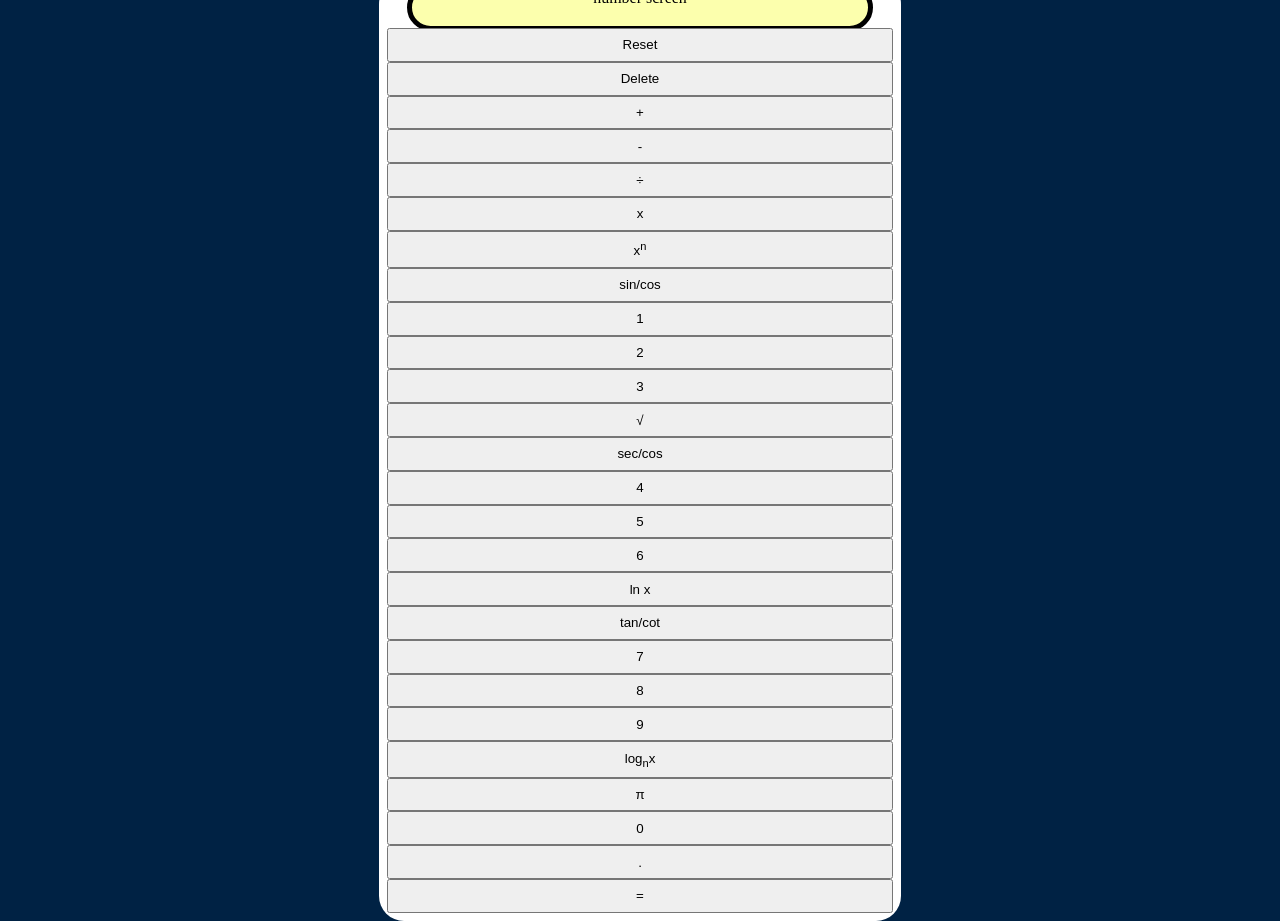
==== index.html @ ee36f56c "Remove divs seperating each row" ====
<!DOCTYPE html>
<html lang="en">
<head>
    <meta charset="UTF-8">
    <meta http-equiv="X-UA-Compatible" content="IE=edge">
    <meta name="viewport" content="width=device-width, initial-scale=1.0">
    <title>Browser Calculator</title>
    <link rel="stylesheet" href="./style.css">
</head>
<body>
    
    <div class="calculator">
        
        <div class="screen_wrapper">
            <div class="screen">
                number screen            
            </div>
        </div>  

        <button class="grid-span-2" id="reset">Reset</button>
        <button class="grid-span-2" id="Delete">Delete</button>

        <button class="grid-span-4" id="plus">+</button>
        <button class="grid-span-4" id="minus">-</button>
        <button class="grid-span-4" id="divide">&divide;</button>
        <button class="grid-span-4" id="multiply">x</button>



        <button class="grid-span-5" id="exponent">x<sup>n</sup></button>
        <button class="grid-span-5" id="sin-cos">sin/cos</button>
        <button class="number grid-span-5" id="one">1</button>
        <button class="number grid-span-5" id="two">2</button>
        <button class="number grid-span-5" id="three">3</button>

        <button class="grid-span-5" id="square-root">&radic;</button>
        <button class="grid-span-5" id="sec-cos">sec/cos</button>
        <button class="number grid-span-5" id="four">4</button>
        <button class="number grid-span-5" id="five">5</button>
        <button class="number grid-span-5" id="six">6</button>


    
        <button class="grid-span-5" id="natural-log">ln x</button>
        <button class="grid-span-5" id="tan-cot">tan/cot</button>
        <button class="number grid-span-5" id="seven">7</button>
        <button class="number grid-span-5" id="eight">8</button>
        <button class="number grid-span-5" id="nine">9</button>

        <button class="grid-span-5" id="log-n">log<sub>n</sub>x</button>
        <button class="grid-span-5" id="pi">&pi;</button>
        <button class="button grid-span-5" id="zero">0</button>
        <button class="grid-span-5" id="decimal">.</button>
        <button class="grid-span-5" id="calculate">=</button>


    </div>

</body>
</html>
---- style.css ----
body {
    display: flex;
    align-items: center;
    justify-content: center;
    background-color: #002244;
    height: 100vh;
    margin: 0;
    
}

.calculator {
    /* background-color: #FFEFEF; */
    background-color: white;
    height: 925.5px;
    width: 506.5px;
    border-radius: 25px;
    padding: 8px;
    flex-shrink: 0;
    display: grid;
    grid-template-columns: repeat(10, 1fr);
}

.screen_wrapper{
    grid-column: 5;
    display: flex;
    align-items: center;
    justify-content: center;
}

.screen {
    background-color: #FCFFAD;
    border: black solid 5px;
    border-radius: 25px;
    text-align: center;
    height: 90%;
    width: 90%;
}

.calculator > * {
    grid-column: span 10;
}
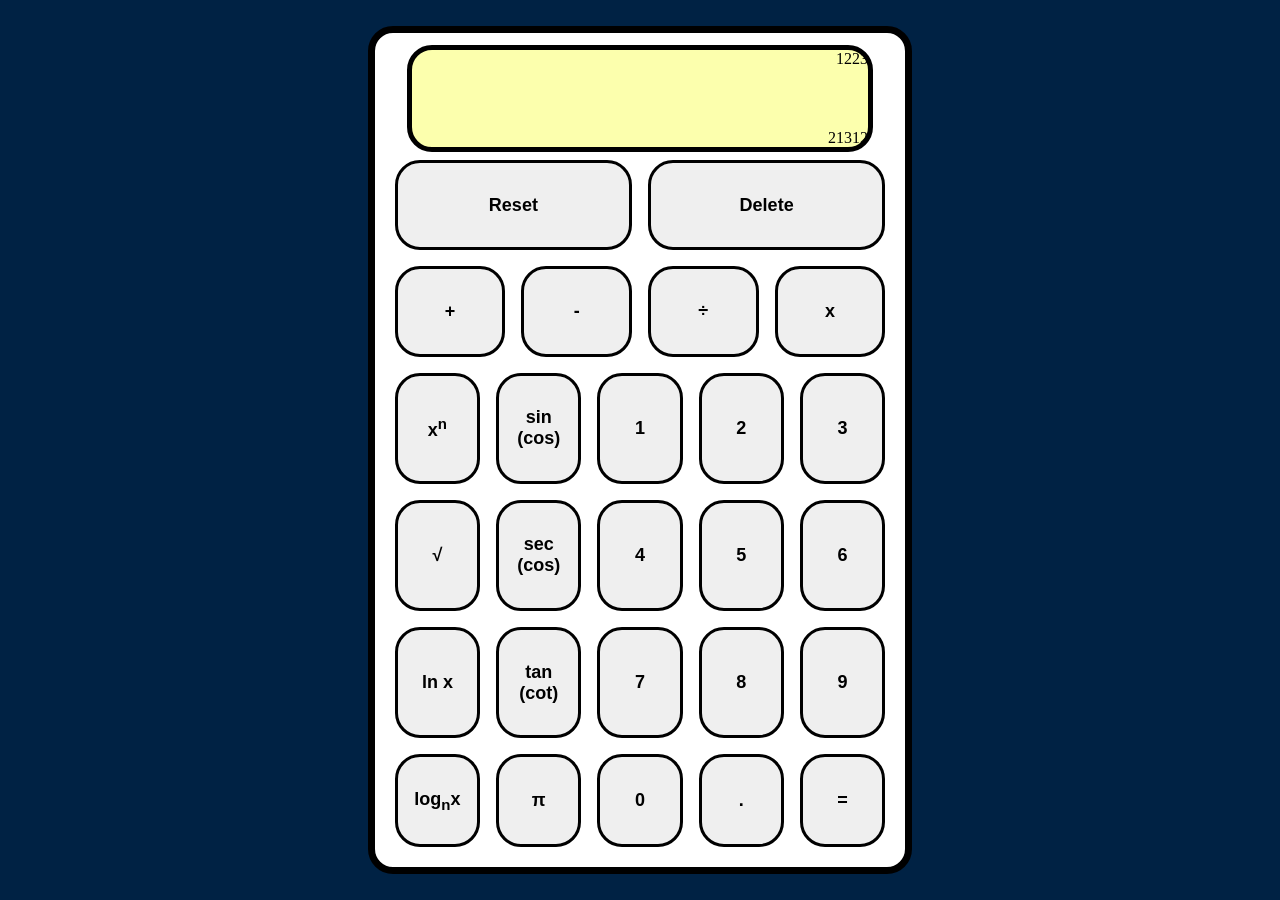
==== commit ee786fe2: "Add button sytling" ====
--- a/index.html
+++ b/index.html
@@ -13,7 +13,8 @@
         
         <div class="screen_wrapper">
             <div class="screen">
-                number screen            
+                <p class="top-output">1223</p>
+                <p class="bottom-output">21312</p>           
             </div>
         </div>  
 
@@ -28,13 +29,13 @@
 
 
         <button class="grid-span-5" id="exponent">x<sup>n</sup></button>
-        <button class="grid-span-5" id="sin-cos">sin/cos</button>
+        <button class="grid-span-5" id="sin-cos">sin <br>(cos)</br></button>
         <button class="number grid-span-5" id="one">1</button>
         <button class="number grid-span-5" id="two">2</button>
         <button class="number grid-span-5" id="three">3</button>
 
         <button class="grid-span-5" id="square-root">&radic;</button>
-        <button class="grid-span-5" id="sec-cos">sec/cos</button>
+        <button class="grid-span-5" id="sec-cos">sec<br>(cos)</br></button>
         <button class="number grid-span-5" id="four">4</button>
         <button class="number grid-span-5" id="five">5</button>
         <button class="number grid-span-5" id="six">6</button>
@@ -42,7 +43,7 @@
 
     
         <button class="grid-span-5" id="natural-log">ln x</button>
-        <button class="grid-span-5" id="tan-cot">tan/cot</button>
+        <button class="grid-span-5" id="tan-cot">tan<br>(cot)</br></button>
         <button class="number grid-span-5" id="seven">7</button>
         <button class="number grid-span-5" id="eight">8</button>
         <button class="number grid-span-5" id="nine">9</button>
--- a/style.css
+++ b/style.css
@@ -2,29 +2,47 @@
     display: flex;
     align-items: center;
     justify-content: center;
-    background-color: #002244;
+    background-color:   #002244;
     height: 100vh;
     margin: 0;
     
 }
 
+p {
+    margin: 0;
+}
+
+button {
+    margin: 8px;
+    font-weight: 700;
+    font-size: 18px;
+    border-radius: 25px;
+    border: 3px black solid;
+}
+
+button:active {
+    border: 3px yellow solid;
+}
+
 .calculator {
     /* background-color: #FFEFEF; */
     background-color: white;
-    height: 925.5px;
+    max-height: 925.5px;
+    height: 90%;
     width: 506.5px;
     border-radius: 25px;
-    padding: 8px;
+    padding: 12px;
     flex-shrink: 0;
     display: grid;
-    grid-template-columns: repeat(10, 1fr);
+    grid-template-columns: repeat(20, 1fr);
+    border: black solid 7px;
 }
 
 .screen_wrapper{
-    grid-column: 5;
     display: flex;
     align-items: center;
     justify-content: center;
+    grid-column: span 20;
 }
 
 .screen {
@@ -34,8 +52,22 @@
     text-align: center;
     height: 90%;
     width: 90%;
+    display: flex;
+    align-items: flex-end;
+    justify-content: space-between;
+    flex-direction: column;
 }
 
-.calculator > * {
+
+
+.grid-span-2 {
     grid-column: span 10;
 }
+
+.grid-span-4 {
+    grid-column: span 5; 
+}
+
+.grid-span-5 {
+    grid-column: span 4;
+}
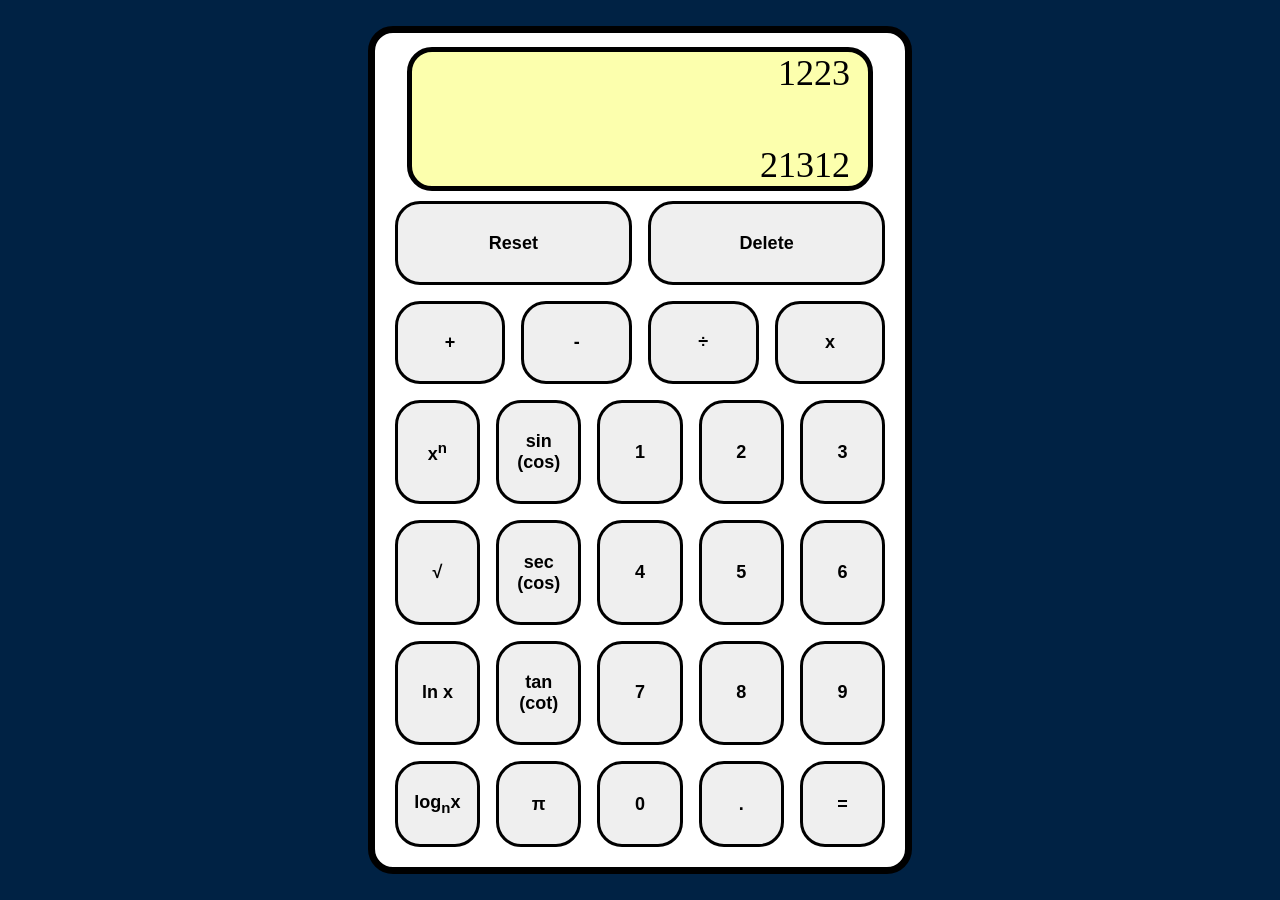
==== commit 80b47814: "Add text styling" ====
--- a/index.html
+++ b/index.html
@@ -13,8 +13,8 @@
         
         <div class="screen_wrapper">
             <div class="screen">
-                <p class="top-output">1223</p>
-                <p class="bottom-output">21312</p>           
+                <p id="top-output">1223</p>
+                <p id="bottom-output">21312</p>           
             </div>
         </div>  
 
--- a/style.css
+++ b/style.css
@@ -58,7 +58,10 @@
     flex-direction: column;
 }
 
-
+#top-output, #bottom-output {
+    font-size: 36px;
+    margin-right: 18px;
+}
 
 .grid-span-2 {
     grid-column: span 10;
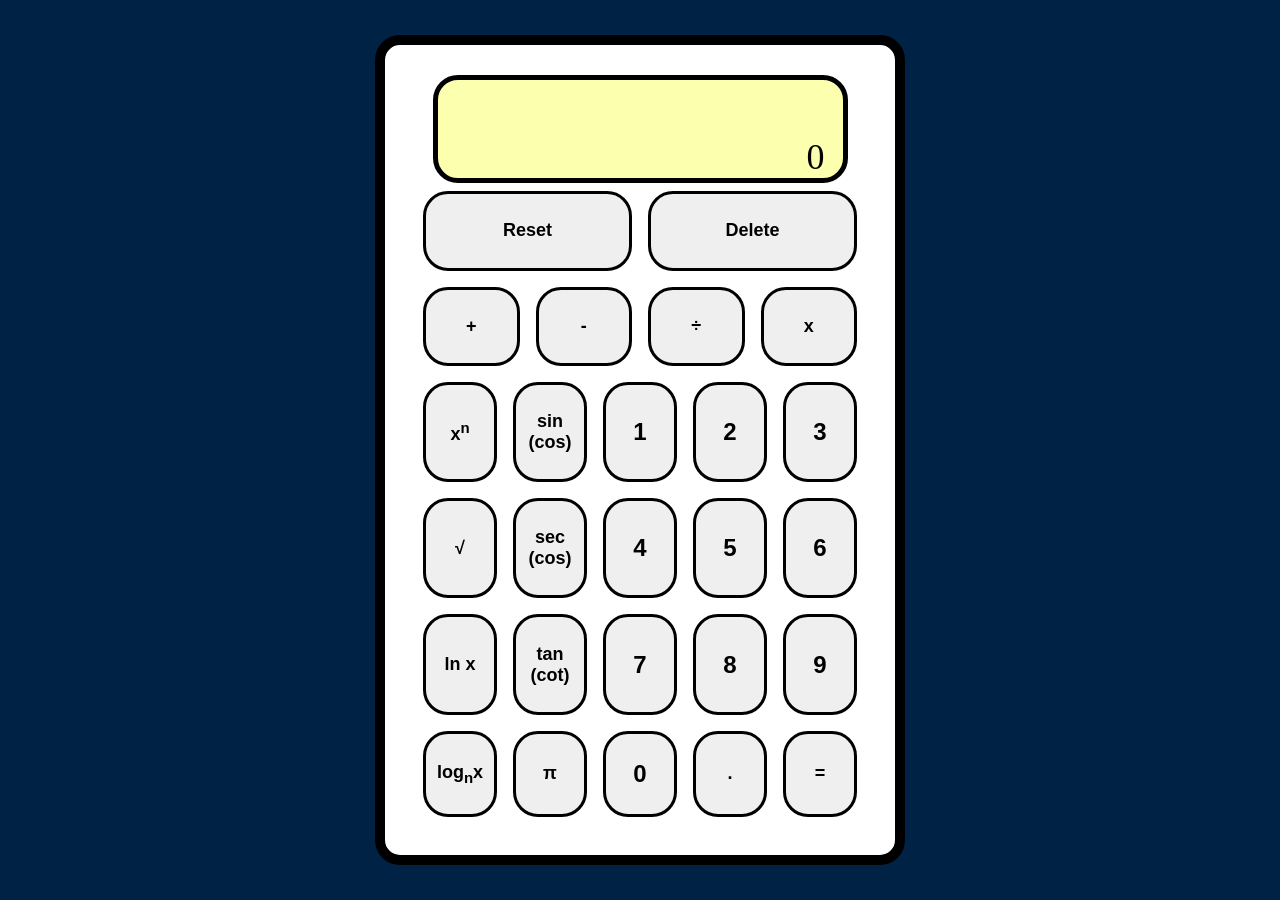
==== commit 5a23528c: "Add functionality for delete and reset buttons" ====
--- a/index.html
+++ b/index.html
@@ -13,48 +13,48 @@
         
         <div class="screen_wrapper">
             <div class="screen">
-                <p id="top-output">1223</p>
-                <p id="bottom-output">21312</p>           
+                <p id="top-output"></p>
+                <p id="bottom-output">0</p>           
             </div>
         </div>  
 
         <button class="grid-span-2" id="reset">Reset</button>
-        <button class="grid-span-2" id="Delete">Delete</button>
+        <button class="grid-span-2" id="delete">Delete</button>
 
-        <button class="grid-span-4" id="plus">+</button>
-        <button class="grid-span-4" id="minus">-</button>
-        <button class="grid-span-4" id="divide">&divide;</button>
-        <button class="grid-span-4" id="multiply">x</button>
+        <button class="grid-span-4 operators" id="plus">+</button>
+        <button class="grid-span-4 operators" id="minus">-</button>
+        <button class="grid-span-4 operators" id="divide">&divide;</button>
+        <button class="grid-span-4 operators" id="multiply">x</button>
 
 
 
-        <button class="grid-span-5" id="exponent">x<sup>n</sup></button>
-        <button class="grid-span-5" id="sin-cos">sin <br>(cos)</br></button>
+        <button class="grid-span-5 high-lvl-functions" id="exponent">x<sup>n</sup></button>
+        <button class="grid-span-5 trig" id="sin-cos">sin <br>(cos)</br></button>
         <button class="number grid-span-5" id="one">1</button>
         <button class="number grid-span-5" id="two">2</button>
         <button class="number grid-span-5" id="three">3</button>
 
-        <button class="grid-span-5" id="square-root">&radic;</button>
-        <button class="grid-span-5" id="sec-cos">sec<br>(cos)</br></button>
+        <button class="grid-span-5 high-lvl-functions" id="square-root">&radic;</button>
+        <button class="grid-span-5 trig" id="sec-cos">sec<br>(cos)</br></button>
         <button class="number grid-span-5" id="four">4</button>
         <button class="number grid-span-5" id="five">5</button>
         <button class="number grid-span-5" id="six">6</button>
 
 
     
-        <button class="grid-span-5" id="natural-log">ln x</button>
-        <button class="grid-span-5" id="tan-cot">tan<br>(cot)</br></button>
+        <button class="grid-span-5 high-lvl-functions" id="natural-log">ln x</button>
+        <button class="grid-span-5 trig" id="tan-cot">tan<br>(cot)</br></button>
         <button class="number grid-span-5" id="seven">7</button>
         <button class="number grid-span-5" id="eight">8</button>
         <button class="number grid-span-5" id="nine">9</button>
 
-        <button class="grid-span-5" id="log-n">log<sub>n</sub>x</button>
-        <button class="grid-span-5" id="pi">&pi;</button>
-        <button class="button grid-span-5" id="zero">0</button>
+        <button class="grid-span-5 high-lvl-functions" id="log-n">log<sub>n</sub>x</button>
+        <button class="grid-span-5 trig" id="pi">&pi;</button>
+        <button class="number grid-span-5" id="zero">0</button>
         <button class="grid-span-5" id="decimal">.</button>
         <button class="grid-span-5" id="calculate">=</button>
 
-
+        <script src="./run.js"></script>
     </div>
 
 </body>
--- a/style.css
+++ b/style.css
@@ -24,18 +24,33 @@
     border: 3px yellow solid;
 }
 
+.number  {
+    font-size: 24px;
+}
+
 .calculator {
     /* background-color: #FFEFEF; */
     background-color: white;
-    max-height: 925.5px;
-    height: 90%;
-    width: 506.5px;
+    height: 750px;
+    width: 450px;
     border-radius: 25px;
-    padding: 12px;
+    padding: 30px;
     flex-shrink: 0;
     display: grid;
     grid-template-columns: repeat(20, 1fr);
-    border: black solid 7px;
+    border: black solid 10px;
+}
+
+.grid-span-2 {
+    grid-column: span 10;
+}
+
+.grid-span-4 {
+    grid-column: span 5; 
+}
+
+.grid-span-5 {
+    grid-column: span 4;
 }
 
 .screen_wrapper{
@@ -58,19 +73,13 @@
     flex-direction: column;
 }
 
-#top-output, #bottom-output {
+#bottom-output{ 
     font-size: 36px;
     margin-right: 18px;
 }
 
-.grid-span-2 {
-    grid-column: span 10;
-}
-
-.grid-span-4 {
-    grid-column: span 5; 
-}
-
-.grid-span-5 {
-    grid-column: span 4;
+#top-output {
+    margin-right: 18px;
+    margin-top: 6px;
+    color: darkslategray;
 }
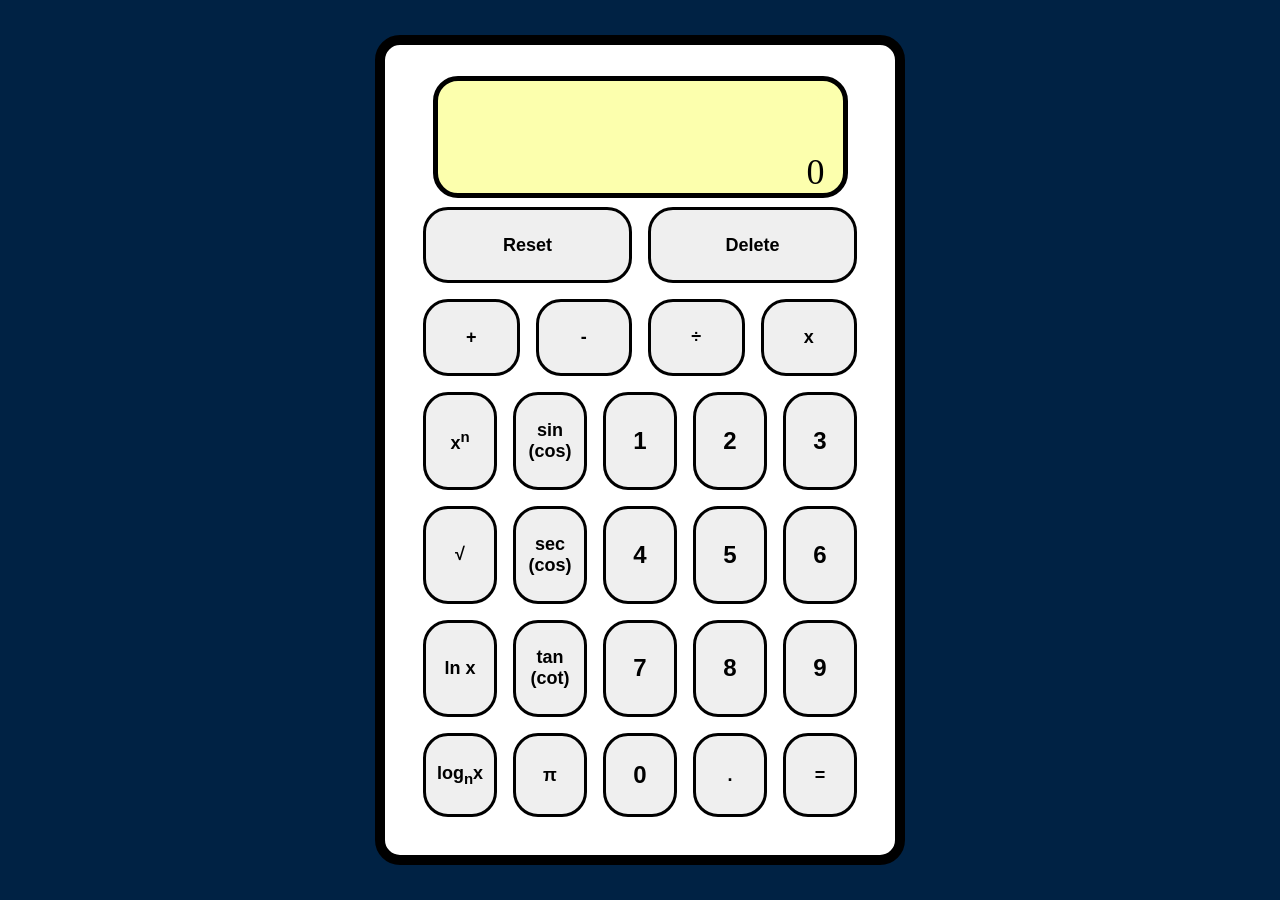
==== commit 959e814b: "Add number class to decimal and fix top/bottom output colors" ====
--- a/index.html
+++ b/index.html
@@ -13,7 +13,7 @@
         
         <div class="screen_wrapper">
             <div class="screen">
-                <p id="top-output"></p>
+                <p id="top-output">0</p>
                 <p id="bottom-output">0</p>           
             </div>
         </div>  
@@ -25,8 +25,6 @@
         <button class="grid-span-4 operators" id="minus">-</button>
         <button class="grid-span-4 operators" id="divide">&divide;</button>
         <button class="grid-span-4 operators" id="multiply">x</button>
-
-
 
         <button class="grid-span-5 high-lvl-functions" id="exponent">x<sup>n</sup></button>
         <button class="grid-span-5 trig" id="sin-cos">sin <br>(cos)</br></button>
@@ -40,8 +38,6 @@
         <button class="number grid-span-5" id="five">5</button>
         <button class="number grid-span-5" id="six">6</button>
 
-
-    
         <button class="grid-span-5 high-lvl-functions" id="natural-log">ln x</button>
         <button class="grid-span-5 trig" id="tan-cot">tan<br>(cot)</br></button>
         <button class="number grid-span-5" id="seven">7</button>
@@ -54,7 +50,7 @@
         <button class="grid-span-5" id="decimal">.</button>
         <button class="grid-span-5" id="calculate">=</button>
 
-        <script src="./run.js"></script>
+        <script src="./run2.js"></script>
     </div>
 
 </body>
--- a/style.css
+++ b/style.css
@@ -81,5 +81,5 @@
 #top-output {
     margin-right: 18px;
     margin-top: 6px;
-    color: darkslategray;
+    color: #FCFFAD;
 }
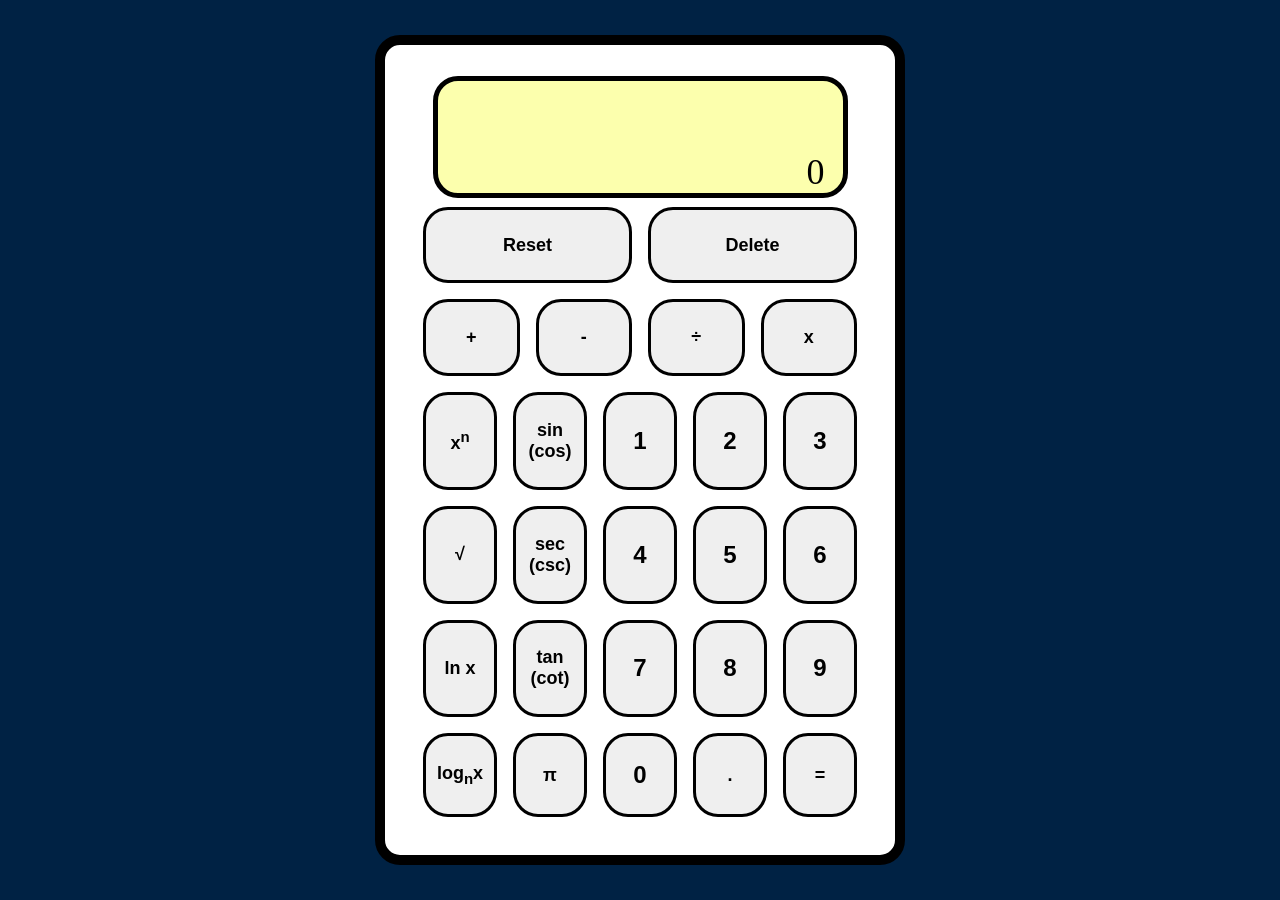
==== commit 482b1396: "Make trig table update function" ====
--- a/index.html
+++ b/index.html
@@ -27,13 +27,13 @@
         <button class="grid-span-4 operators" id="multiply">x</button>
 
         <button class="grid-span-5 high-lvl-functions" id="exponent">x<sup>n</sup></button>
-        <button class="grid-span-5 trig" id="sin-cos">sin <br>(cos)</br></button>
+        <button class="grid-span-5 trig" id="sin-cos">sin<br>(cos)</br></button>
         <button class="number grid-span-5" id="one">1</button>
         <button class="number grid-span-5" id="two">2</button>
         <button class="number grid-span-5" id="three">3</button>
 
         <button class="grid-span-5 high-lvl-functions" id="square-root">&radic;</button>
-        <button class="grid-span-5 trig" id="sec-cos">sec<br>(cos)</br></button>
+        <button class="grid-span-5 trig" id="sec-csc">sec<br>(csc)</br></button>
         <button class="number grid-span-5" id="four">4</button>
         <button class="number grid-span-5" id="five">5</button>
         <button class="number grid-span-5" id="six">6</button>
@@ -45,10 +45,10 @@
         <button class="number grid-span-5" id="nine">9</button>
 
         <button class="grid-span-5 high-lvl-functions" id="log-n">log<sub>n</sub>x</button>
-        <button class="grid-span-5 trig" id="pi">&pi;</button>
+        <button class="grid-span-5" id="pi">&pi;</button>
         <button class="number grid-span-5" id="zero">0</button>
         <button class="grid-span-5" id="decimal">.</button>
-        <button class="grid-span-5" id="calculate">=</button>
+        <button class="grid-span-5" id="compute">=</button>
 
         <script src="./run2.js"></script>
     </div>
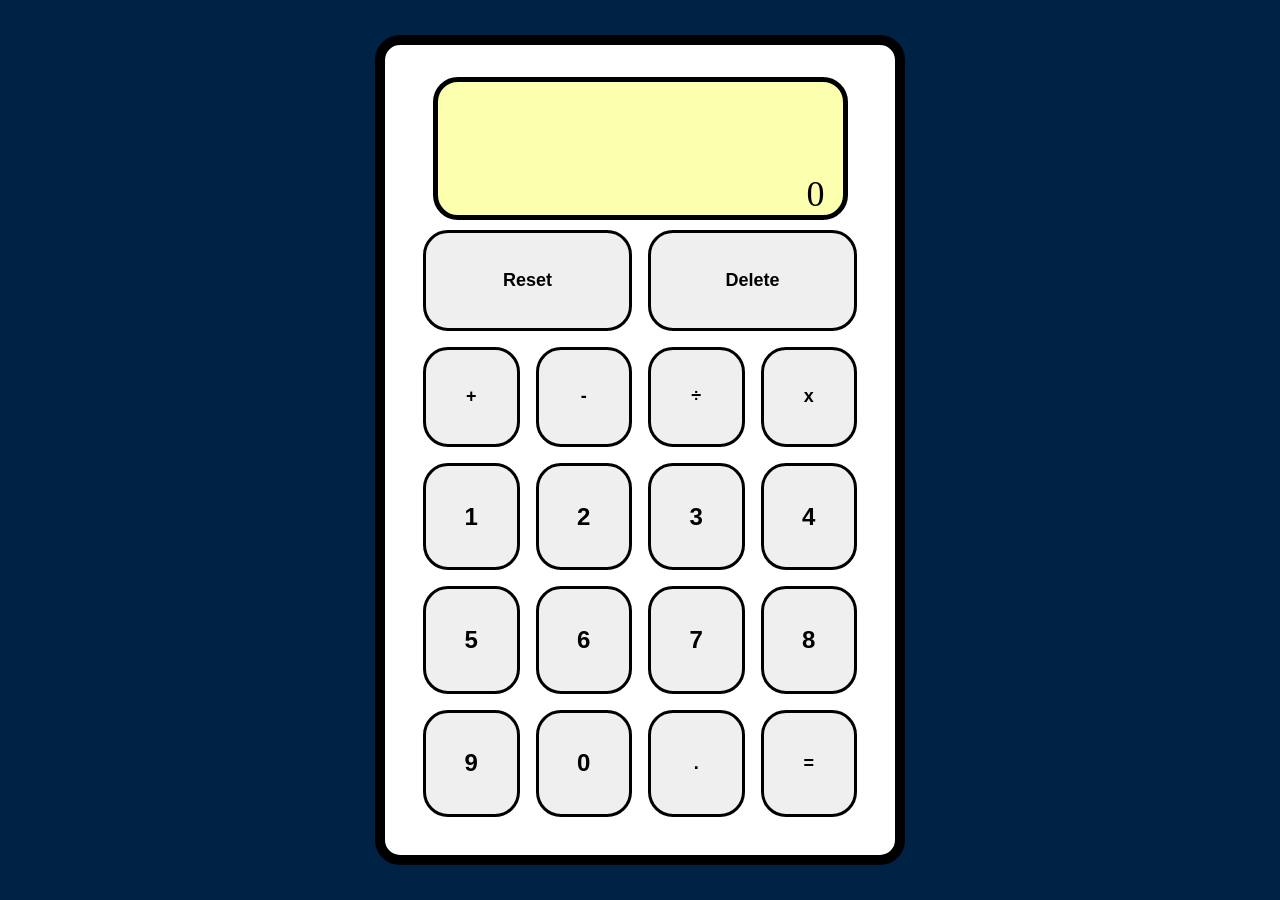
==== commit 0232323c: "Reshuffle index to get rid of trig and high order functions" ====
--- a/index.html
+++ b/index.html
@@ -26,31 +26,25 @@
         <button class="grid-span-4 operators" id="divide">&divide;</button>
         <button class="grid-span-4 operators" id="multiply">x</button>
 
-        <button class="grid-span-5 high-lvl-functions" id="exponent">x<sup>n</sup></button>
-        <button class="grid-span-5 trig" id="sin-cos">sin<br>(cos)</br></button>
         <button class="number grid-span-5" id="one">1</button>
         <button class="number grid-span-5" id="two">2</button>
         <button class="number grid-span-5" id="three">3</button>
 
-        <button class="grid-span-5 high-lvl-functions" id="square-root">&radic;</button>
-        <button class="grid-span-5 trig" id="sec-csc">sec<br>(csc)</br></button>
+
         <button class="number grid-span-5" id="four">4</button>
         <button class="number grid-span-5" id="five">5</button>
         <button class="number grid-span-5" id="six">6</button>
 
-        <button class="grid-span-5 high-lvl-functions" id="natural-log">ln x</button>
-        <button class="grid-span-5 trig" id="tan-cot">tan<br>(cot)</br></button>
+      
         <button class="number grid-span-5" id="seven">7</button>
         <button class="number grid-span-5" id="eight">8</button>
         <button class="number grid-span-5" id="nine">9</button>
 
-        <button class="grid-span-5 high-lvl-functions" id="log-n">log<sub>n</sub>x</button>
-        <button class="grid-span-5" id="pi">&pi;</button>
         <button class="number grid-span-5" id="zero">0</button>
         <button class="grid-span-5" id="decimal">.</button>
         <button class="grid-span-5" id="compute">=</button>
 
-        <script src="./run2.js"></script>
+        <script src="./run3.js"></script>
     </div>
 
 </body>
--- a/style.css
+++ b/style.css
@@ -50,7 +50,7 @@
 }
 
 .grid-span-5 {
-    grid-column: span 4;
+    grid-column: span 5;
 }
 
 .screen_wrapper{
